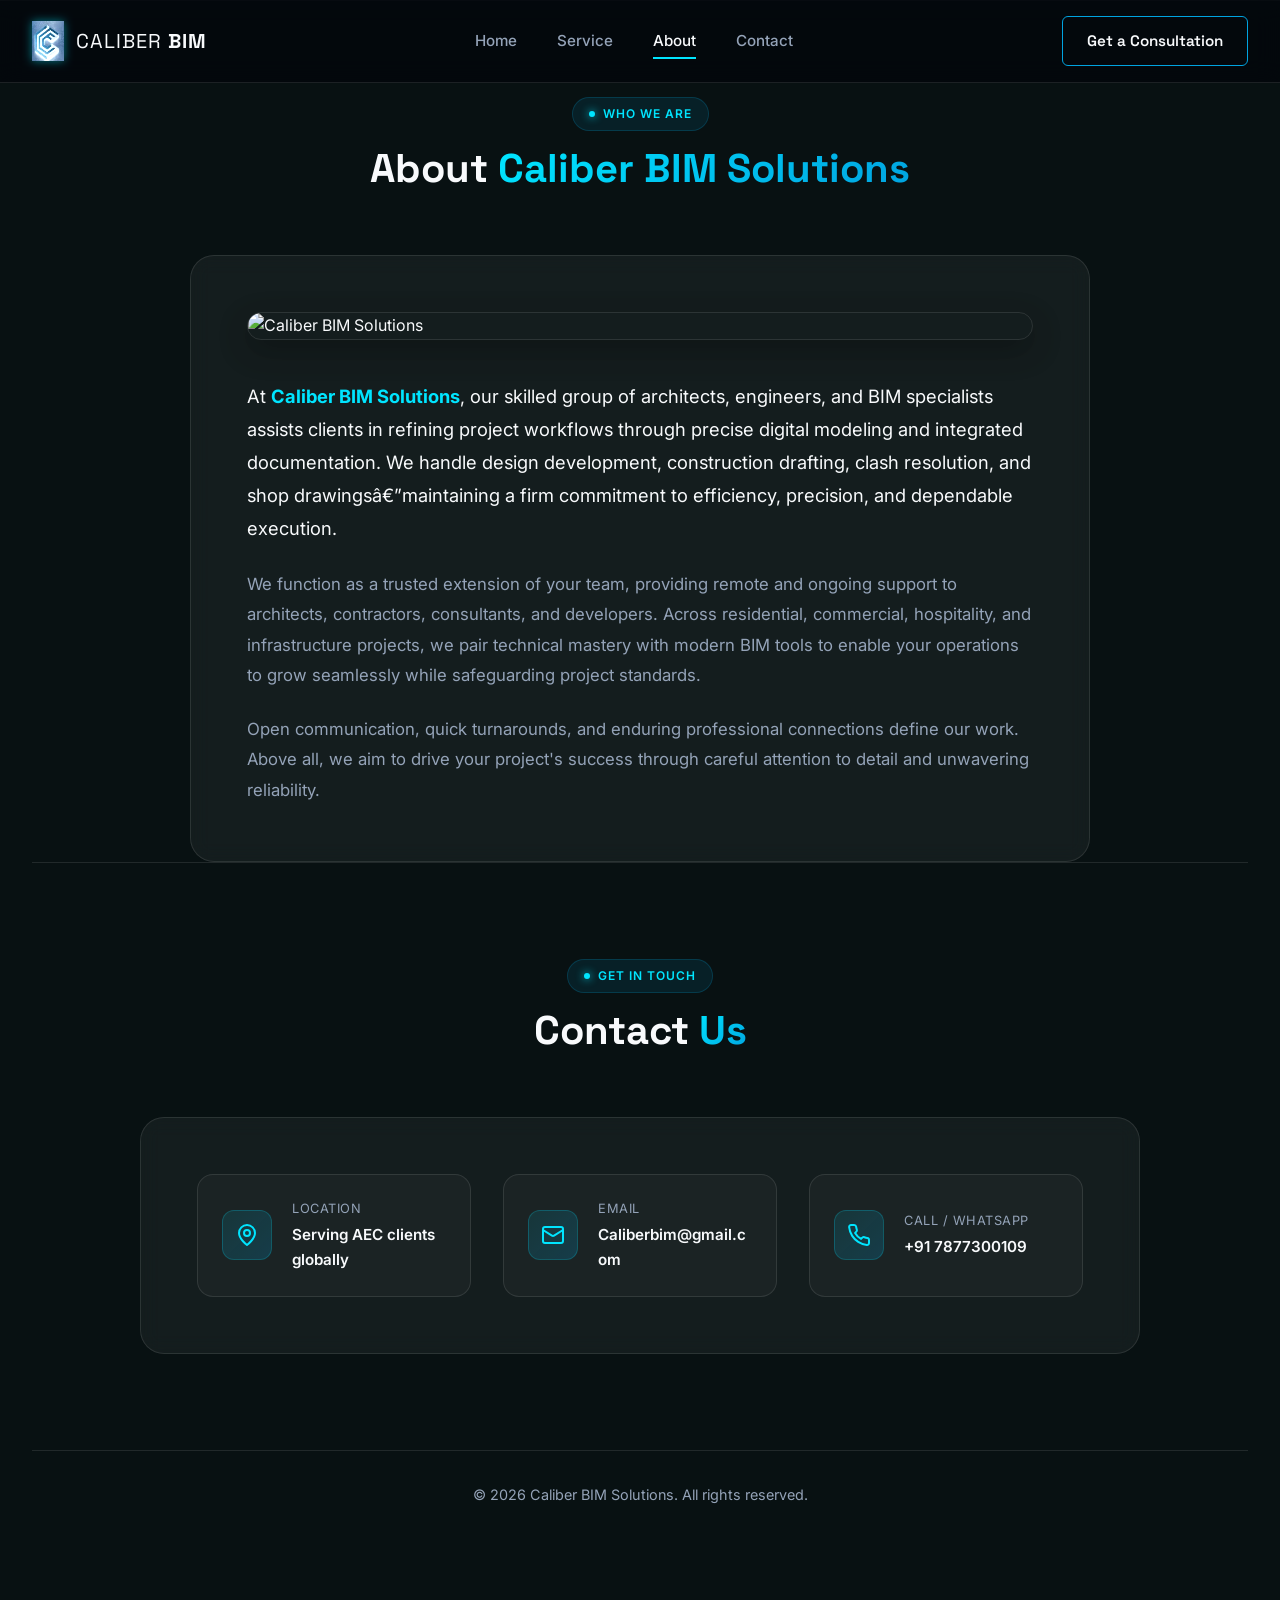
==== about.html @ 5951ce72 "update" ====
﻿<!DOCTYPE html>
<html lang="en">
<head>
    <meta charset="UTF-8">
    <meta name="viewport" content="width=device-width, initial-scale=1.0">
    <meta name="description" content="Caliber BIM offers premier Architectural, Structural, and MEP BIM services. We deliver high-fidelity 3D modeling, clash detection, LOD 100-500, and construction documentation for the AEC industry.">
    <meta name="keywords" content="BIM services, Architectural BIM, Structural BIM, MEP BIM, 3D modeling, clash detection, LOD 500, AEC industry, construction documentation, quantity take-off">
    <meta name="author" content="Caliber BIM">
    
    <!-- Open Graph / Social -->
    <meta property="og:title" content="Caliber BIM | Premier 3D Modeling & BIM Services">
    <meta property="og:description" content="End-to-end Building Information Modeling solutions for architects, engineers, and construction professionals.">
    <meta property="og:type" content="website">
    <meta property="og:url" content="https://www.caliberbim.com/">
    
    <!-- Canonical Link -->
    <link rel="canonical" href="https://www.caliberbim.com/">
    
    <title>Caliber BIM | Premier Architectural, Structural & MEP BIM Services</title>
    <link rel="stylesheet" href="style.css">
</head>
<body>
    <!-- Animated Background Grid -->
    <div class="bg-grid"></div>

    <!-- Navigation -->
    <header class="navbar">
        <div class="nav-container">
            <div class="logo">
                <img src="assets/Logo.jpg" alt="Caliber BIM Logo" class="nav-logo-img">
                <span>CALIBER <strong>BIM</strong></span>
            </div>
            <nav class="nav-links">
                <a href="index.html">Home</a>
                <a href="services.html">Service</a>
                <a href="about.html" class="active">About</a>
                <a href="contact.html">Contact</a>
            </nav>
            <a href="https://api.whatsapp.com/send?phone=917877300109" target="_blank" rel="noopener noreferrer" class="btn btn-outline nav-btn">Get a Consultation</a>
            
            <!-- Mobile Menu Toggle -->
            <button class="mobile-toggle" aria-label="Toggle navigation">
                <span></span>
                <span></span>
                <span></span>
            </button>
        </div>
    </header>

    <!-- Main Content -->
        <section id="about" class="about-section">
        <div class="about-container">
            <div class="about-header">
                <div class="badge">
                    <span class="dot"></span> WHO WE ARE
                </div>
                <h2 class="section-title">About <span class="text-gradient">Caliber BIM Solutions</span></h2>
            </div>
            
            <div class="about-content-card">
                <div class="about-image-wrapper">
                    <img src="assets/Caliber.png" alt="Caliber BIM Solutions" class="about-img">
                </div>
                <div class="about-text-block">
                    <p class="about-lead">
                        At <strong>Caliber BIM Solutions</strong>, our skilled group of architects, engineers, and BIM specialists assists clients in refining project workflows through precise digital modeling and integrated documentation. We handle design development, construction drafting, clash resolution, and shop drawingsâ€”maintaining a firm commitment to efficiency, precision, and dependable execution.
                    </p>
                    <p>
                        We function as a trusted extension of your team, providing remote and ongoing support to architects, contractors, consultants, and developers. Across residential, commercial, hospitality, and infrastructure projects, we pair technical mastery with modern BIM tools to enable your operations to grow seamlessly while safeguarding project standards.
                    </p>
                    <p>
                        Open communication, quick turnarounds, and enduring professional connections define our work. Above all, we aim to drive your project's success through careful attention to detail and unwavering reliability.
                    </p>
                </div>
            </div>
        </div>
    <!-- Contact Section -->
    <section id="contact" class="contact-section">
        <div class="contact-container">
            <div class="contact-header">
                <div class="badge">
                    <span class="dot"></span> GET IN TOUCH
                </div>
                <h2 class="section-title">Contact <span class="text-gradient">Us</span></h2>
            </div>

            <div class="contact-card">
                <div class="contact-grid">
                    <!-- Location Item -->
                    <div class="contact-item">
                        <div class="contact-icon">
                            <svg xmlns="http://www.w3.org/2000/svg" width="24" height="24" viewBox="0 0 24 24" fill="none" stroke="currentColor" stroke-width="2" stroke-linecap="round" stroke-linejoin="round">
                                <path d="M20 10c0 6-8 12-8 12s-8-6-8-12a8 8 0 0 1 16 0Z"/>
                                <circle cx="12" cy="10" r="3"/>
                            </svg>
                        </div>
                        <div class="contact-details">
                            <span class="contact-label">Location</span>
                            <span class="contact-value">Serving AEC clients globally</span>
                        </div>
                    </div>

                    <!-- Email Item -->
                    <div class="contact-item">
                        <div class="contact-icon">
                            <svg xmlns="http://www.w3.org/2000/svg" width="24" height="24" viewBox="0 0 24 24" fill="none" stroke="currentColor" stroke-width="2" stroke-linecap="round" stroke-linejoin="round">
                                <rect width="20" height="16" x="2" y="4" rx="2"/>
                                <path d="m22 7-8.97 5.7a1.94 1.94 0 0 1-2.06 0L2 7"/>
                            </svg>
                        </div>
                        <div class="contact-details">
                            <span class="contact-label">Email</span>
                            <a href="mailto:Caliberbim@gmail.com" class="contact-value contact-link">Caliberbim@gmail.com</a>
                        </div>
                    </div>

                    <!-- Call / WhatsApp Item -->
                    <div class="contact-item">
                        <div class="contact-icon">
                            <svg xmlns="http://www.w3.org/2000/svg" width="24" height="24" viewBox="0 0 24 24" fill="none" stroke="currentColor" stroke-width="2" stroke-linecap="round" stroke-linejoin="round">
                                <path d="M22 16.92v3a2 2 0 0 1-2.18 2 19.79 19.79 0 0 1-8.63-3.07 19.5 19.5 0 0 1-6-6 19.79 19.79 0 0 1-3.07-8.67A2 2 0 0 1 4.11 2h3a2 2 0 0 1 2 1.72 12.84 12.84 0 0 0 .7 2.81 2 2 0 0 1-.45 2.11L8.09 9.91a16 16 0 0 0 6 6l1.27-1.27a2 2 0 0 1 2.11-.45 12.84 12.84 0 0 0 2.81.7A2 2 0 0 1 22 16.92z"/>
                            </svg>
                        </div>
                        <div class="contact-details">
                            <span class="contact-label">Call / WhatsApp</span>
                            <a href="https://api.whatsapp.com/send?phone=917877300109" target="_blank" rel="noopener noreferrer" class="contact-value contact-link">+91 7877300109</a>
                        </div>
                    </div>
                </div>
            </div>
        </div>
    </section>


    <!-- Footer -->
    <footer class="footer">
        <div class="footer-container">
            <p>&copy; 2026 Caliber BIM Solutions. All rights reserved.</p>
        </div>
    </footer>

    <!-- Lightbox Modal for Full-Screen Image Zoom -->
    <div class="lightbox-modal" id="lightbox">
        <span class="lightbox-close" id="lightbox-close">&times;</span>
        <img src="" alt="Zoomed View" class="lightbox-content" id="lightbox-img">
    </div>

    <script src="app.js"></script>
</body>
</html>
---- style.css ----
/* Premium BIM Landing Page Styles */

/* --- Google Fonts --- */
@import url('https://fonts.googleapis.com/css2?family=Inter:wght@300;400;500;600&family=Space+Grotesk:wght@400;500;700&display=swap');

:root {
    /* Color Palette */
    --bg-dark: #132729; /* Bespoke Oceanic Deep */
    --bg-darker: #081112; /* Bespoke Oceanic Darker */
    --accent-blue: #00A3E0;
    --accent-cyan: #00E5FF;
    --accent-glow: rgba(0, 163, 224, 0.4);
    
    --text-main: #F8FAFC;
    --text-muted: #94A3B8;
    
    --glass-bg: rgba(255, 255, 255, 0.05);
    --glass-border: rgba(255, 255, 255, 0.1);
    
    /* Fonts */
    --font-heading: 'Space Grotesk', sans-serif;
    --font-body: 'Inter', sans-serif;
    
    /* Layout */
    --max-width: 1280px;
    --transition: all 0.3s cubic-bezier(0.25, 0.8, 0.25, 1);
}

/* --- Reset & Base --- */
*, *::before, *::after {
    box-sizing: border-box;
    margin: 0;
    padding: 0;
}

body {
    font-family: var(--font-body);
    background-color: var(--bg-darker);
    background-image: radial-gradient(circle at 50% 0%, #132729 0%, var(--bg-darker) 70%);
    color: var(--text-main);
    line-height: 1.6;
    overflow-x: hidden;
    min-height: 100vh;
    display: flex;
    flex-direction: column;
}

/* --- Animated Grid Background --- */
.bg-grid {
    position: fixed;
    top: 0;
    left: 0;
    width: 100vw;
    height: 100vh;
    z-index: -1;
    background-image: 
        linear-gradient(rgba(255, 255, 255, 0.03) 1px, transparent 1px),
        linear-gradient(90deg, rgba(255, 255, 255, 0.03) 1px, transparent 1px);
    background-size: 50px 50px;
    background-position: center center;
    perspective: 1000px;
    mask-image: radial-gradient(ellipse at center, black 20%, transparent 80%);
    -webkit-mask-image: radial-gradient(ellipse at center, black 20%, transparent 80%);
}

.bg-grid::after {
    content: '';
    position: absolute;
    top: 0; left: 0; right: 0; bottom: 0;
    background: linear-gradient(to bottom, transparent, var(--bg-darker));
}

/* --- Typography --- */
h1, h2, h3 {
    font-family: var(--font-heading);
    font-weight: 700;
    line-height: 1.1;
}

.text-gradient {
    background: linear-gradient(135deg, var(--accent-cyan), var(--accent-blue));
    -webkit-background-clip: text;
    -webkit-text-fill-color: transparent;
    background-clip: text;
    position: relative;
    display: inline-block;
}

.text-gradient.pulse {
    animation: textGlow 3s infinite alternate ease-in-out;
}

@keyframes textGlow {
    0% { filter: drop-shadow(0 0 5px rgba(0, 229, 255, 0.2)); }
    100% { filter: drop-shadow(0 0 20px rgba(0, 229, 255, 0.6)); }
}

/* --- Navigation --- */
.navbar {
    position: fixed;
    top: 0;
    width: 100%;
    z-index: 100;
    backdrop-filter: blur(12px);
    -webkit-backdrop-filter: blur(12px);
    background: rgba(2, 5, 10, 0.7);
    border-bottom: 1px solid var(--glass-border);
    transition: var(--transition);
}

.nav-container {
    max-width: var(--max-width);
    margin: 0 auto;
    padding: 1rem 2rem;
    display: flex;
    justify-content: space-between;
    align-items: center;
}

.logo {
    display: flex;
    align-items: center;
    gap: 0.75rem;
    font-family: var(--font-heading);
    font-size: 1.25rem;
    letter-spacing: 1px;
}

.nav-logo-img {
    height: 40px;
    width: auto;
    object-fit: contain;
    /* CSS background removal trick for dark themes: 
       Invert makes the light beige bg turn dark (invisible on dark navy),
       and turns the bronze logo into a glowing neon cyan that perfectly matches the theme. */
    filter: invert(1) brightness(1.2) contrast(1.5) drop-shadow(0 0 5px rgba(0, 229, 255, 0.5));
    mix-blend-mode: screen;
}

.nav-links {
    display: flex;
    gap: 2.5rem;
}

.nav-links a {
    color: var(--text-muted);
    text-decoration: none;
    font-size: 0.95rem;
    font-weight: 500;
    transition: var(--transition);
    position: relative;
}

.nav-links a:hover, .nav-links a.active {
    color: var(--text-main);
}

.nav-links a::after {
    content: '';
    position: absolute;
    bottom: -6px;
    left: 0;
    width: 0%;
    height: 2px;
    background: var(--accent-cyan);
    transition: width 0.3s ease;
}

.nav-links a:hover::after, .nav-links a.active::after {
    width: 100%;
}

.mobile-toggle {
    display: none;
    background: none;
    border: none;
    cursor: pointer;
    flex-direction: column;
    gap: 5px;
}

.mobile-toggle span {
    width: 24px;
    height: 2px;
    background: var(--text-main);
    transition: 0.3s;
}

/* --- Buttons --- */
.btn {
    display: inline-flex;
    align-items: center;
    justify-content: center;
    padding: 0.75rem 1.5rem;
    border-radius: 6px;
    font-family: var(--font-heading);
    font-size: 0.95rem;
    font-weight: 600;
    text-decoration: none;
    cursor: pointer;
    transition: var(--transition);
    position: relative;
    overflow: hidden;
    white-space: nowrap;
}

.btn span {
    position: relative;
    z-index: 2;
}

.btn-outline {
    background: transparent;
    border: 1px solid var(--accent-blue);
    color: var(--text-main);
}

.btn-outline:hover {
    background: rgba(0, 163, 224, 0.1);
    box-shadow: 0 0 20px var(--accent-glow);
}

.btn-primary {
    background: linear-gradient(135deg, var(--accent-blue), #0056b3);
    color: #fff;
    border: none;
    box-shadow: 0 4px 15px rgba(0, 163, 224, 0.3);
}

.btn-secondary {
    background: var(--glass-bg);
    border: 1px solid var(--glass-border);
    color: var(--text-main);
    backdrop-filter: blur(5px);
}

.btn-secondary:hover {
    background: rgba(255, 255, 255, 0.08);
    border-color: rgba(255, 255, 255, 0.2);
}

/* Magnetic Button Glow Logic */
.magnetic-btn .btn-glow {
    position: absolute;
    width: 100px;
    height: 100px;
    background: radial-gradient(circle, rgba(255,255,255,0.4) 0%, transparent 70%);
    border-radius: 50%;
    transform: translate(-50%, -50%);
    pointer-events: none;
    opacity: 0;
    transition: opacity 0.3s;
    z-index: 1;
}

.magnetic-btn:hover .btn-glow {
    opacity: 1;
}

/* --- Hero Section --- */
.hero-section {
    flex: 1;
    display: flex;
    align-items: center;
    padding: 8rem 2rem 4rem;
    max-width: var(--max-width);
    margin: 0 auto;
    width: 100%;
}

.hero-container {
    display: grid;
    grid-template-columns: 1fr 1fr;
    gap: 4rem;
    align-items: center;
    width: 100%;
}

.hero-content {
    display: flex;
    flex-direction: column;
    gap: 1.5rem;
    z-index: 10;
}

.badge {
    display: inline-flex;
    align-items: center;
    gap: 0.5rem;
    padding: 0.4rem 1rem;
    border-radius: 100px;
    background: rgba(0, 163, 224, 0.1);
    border: 1px solid rgba(0, 163, 224, 0.2);
    font-size: 0.75rem;
    font-weight: 600;
    letter-spacing: 1px;
    color: var(--accent-cyan);
    align-self: flex-start;
}

.badge .dot {
    width: 6px;
    height: 6px;
    background: var(--accent-cyan);
    border-radius: 50%;
    box-shadow: 0 0 8px var(--accent-cyan);
    animation: blink 2s infinite;
}

@keyframes blink {
    0%, 100% { opacity: 1; }
    50% { opacity: 0.4; }
}

.hero-title {
    font-size: clamp(3rem, 5vw, 4.5rem);
    letter-spacing: -1px;
}

.hero-desc {
    color: var(--text-muted);
    font-size: 1.1rem;
    max-width: 90%;
    margin-bottom: 1rem;
}

.hero-actions {
    display: flex;
    gap: 1rem;
}

/* --- Hero Graphic (Interactive 3D) --- */
.hero-graphic {
    position: relative;
    height: 500px;
    display: flex;
    justify-content: center;
    align-items: center;
    perspective: 1200px;
}

.scene3d {
    width: 300px;
    height: 300px;
    position: relative;
    transform-style: preserve-3d;
    transform: rotateX(-20deg) rotateY(45deg); /* Default isometric angle */
    transition: transform 0.1s ease-out; /* Smooth mouse tracking */
}

/* CSS Cube representing a BIM element */
.cube-wrapper {
    position: absolute;
    width: 100%;
    height: 100%;
    transform-style: preserve-3d;
    animation: floatCube 8s ease-in-out infinite;
}

@keyframes floatCube {
    0%, 100% { transform: translateY(0); }
    50% { transform: translateY(-20px); }
}

.cube {
    width: 160px;
    height: 160px;
    position: absolute;
    top: 50%;
    left: 50%;
    transform: translate(-50%, -50%);
    transform-style: preserve-3d;
}

.face {
    position: absolute;
    width: 160px;
    height: 160px;
    border: 2px solid var(--accent-cyan);
    background: rgba(0, 163, 224, 0.05);
    backdrop-filter: blur(2px);
    box-shadow: inset 0 0 20px rgba(0, 163, 224, 0.2);
}

.front  { transform: translateZ(80px); }
.back   { transform: rotateY(180deg) translateZ(80px); }
.right  { transform: rotateY(90deg) translateZ(80px); }
.left   { transform: rotateY(-90deg) translateZ(80px); }
.top    { transform: rotateX(90deg) translateZ(80px); }
.bottom { transform: rotateX(-90deg) translateZ(80px); }

/* Grid lines on faces to look like blueprint/wireframe */
.face::before {
    content: '';
    position: absolute;
    top: 0; left: 0; right: 0; bottom: 0;
    background-image: 
        linear-gradient(rgba(0, 229, 255, 0.3) 1px, transparent 1px),
        linear-gradient(90deg, rgba(0, 229, 255, 0.3) 1px, transparent 1px);
    background-size: 40px 40px;
}

/* Floating holographic elements */
.float-element {
    position: absolute;
    background: rgba(255, 255, 255, 0.1);
    border: 1px solid rgba(255, 255, 255, 0.2);
    backdrop-filter: blur(4px);
}

.e1 {
    width: 60px; height: 40px;
    top: -20px; left: 200px;
    transform: translateZ(120px);
    animation: hoverEle 6s infinite alternate;
}
.e2 {
    width: 40px; height: 80px;
    top: 150px; left: -40px;
    transform: translateZ(40px);
    animation: hoverEle 7s infinite alternate-reverse;
}
.e3 {
    width: 80px; height: 30px;
    top: 250px; left: 180px;
    transform: translateZ(160px);
    animation: hoverEle 5s infinite alternate;
}

@keyframes hoverEle {
    0% { transform: translateY(0) translateZ(100px); }
    100% { transform: translateY(-30px) translateZ(100px); }
}

.connecting-lines {
    position: absolute;
    top: -50px; left: -50px;
    width: 400px; height: 400px;
    pointer-events: none;
    transform: translateZ(0px);
    opacity: 0.5;
}

/* --- Stats Section --- */
.stats-section {
    width: 100%;
    padding: 4rem 2rem 6rem;
    position: relative;
    z-index: 10;
    background: linear-gradient(to top, var(--bg-darker), transparent);
}

.stats-container {
    max-width: var(--max-width);
    margin: 0 auto;
    display: grid;
    grid-template-columns: repeat(4, 1fr);
    gap: 2rem;
    border-top: 1px solid var(--glass-border);
    padding-top: 4rem;
}

.stat-card {
    background: var(--glass-bg);
    border: 1px solid var(--glass-border);
    padding: 2rem;
    border-radius: 16px;
    text-align: center;
    backdrop-filter: blur(10px);
    transition: var(--transition);
    opacity: 0;
    transform: translateY(30px);
}

.stat-card.visible {
    opacity: 1;
    transform: translateY(0);
}

.stat-card:hover {
    background: rgba(255, 255, 255, 0.05);
    border-color: rgba(0, 163, 224, 0.3);
    transform: translateY(-10px);
    box-shadow: 0 15px 30px rgba(0, 0, 0, 0.5), inset 0 0 20px rgba(0, 163, 224, 0.05);
}

.stat-number {
    font-size: 3rem;
    background: linear-gradient(135deg, #fff, var(--accent-cyan));
    -webkit-background-clip: text;
    -webkit-text-fill-color: transparent;
    margin-bottom: 0.5rem;
}

.stat-label {
    color: var(--text-muted);
    font-size: 0.95rem;
    font-weight: 500;
    text-transform: uppercase;
    letter-spacing: 1px;
}

/* --- Responsive --- */
@media (max-width: 992px) {
    .hero-container {
        grid-template-columns: 1fr;
        text-align: center;
        gap: 3rem;
    }
    
    .badge, .hero-actions {
        align-self: center;
        justify-content: center;
    }
    
    .hero-desc {
        margin: 0 auto 1.5rem;
    }

    .stats-container {
        grid-template-columns: repeat(2, 1fr);
    }
    
    .nav-links {
        display: flex;
        position: fixed;
        top: 70px;
        left: 0;
        width: 100%;
        background: rgba(8, 17, 18, 0.96);
        backdrop-filter: blur(15px);
        -webkit-backdrop-filter: blur(15px);
        flex-direction: column;
        align-items: center;
        padding: 2.5rem 1.5rem;
        gap: 1.8rem;
        border-bottom: 1px solid var(--glass-border);
        transform: translateY(-150%);
        transition: transform 0.4s cubic-bezier(0.25, 1, 0.5, 1);
        z-index: 99;
    }

    .nav-links.active {
        transform: translateY(0);
    }

    .nav-btn {
        display: none;
    }
    
    .mobile-toggle {
        display: flex;
    }

    .mobile-toggle.active span:nth-child(1) {
        transform: translateY(7px) rotate(45deg);
    }

    .mobile-toggle.active span:nth-child(2) {
        opacity: 0;
    }

    .mobile-toggle.active span:nth-child(3) {
        transform: translateY(-7px) rotate(-45deg);
    }
}

@media (max-width: 600px) {
    .hero-section {
        padding: 6rem 1rem 3rem;
    }
    
    .stats-container {
        grid-template-columns: 1fr;
        gap: 1rem;
    }
    
    .stat-card {
        padding: 1.5rem;
    }
    
    .hero-actions {
        flex-direction: column;
    }
}

/* --- Services Section --- */
.services-section {
    width: 100%;
    padding: 6rem 2rem;
    position: relative;
    z-index: 10;
    background: var(--bg-darker);
    border-top: 1px solid var(--glass-border);
}

.services-container {
    max-width: var(--max-width);
    margin: 0 auto;
}

.section-title {
    font-size: 2.5rem;
    text-align: center;
    margin-bottom: 4rem;
}

.service-card {
    display: grid;
    grid-template-columns: 1fr 1fr;
    gap: 4rem;
    background: var(--glass-bg);
    border: 1px solid var(--glass-border);
    border-radius: 24px;
    padding: 3rem;
    align-items: center;
    backdrop-filter: blur(10px);
    transition: var(--transition);
}

.service-gallery {
    min-width: 0; /* Fixes grid blowout issue so images don't overflow the card */
}

.service-card:hover {
    border-color: rgba(0, 163, 224, 0.2);
    box-shadow: 0 10px 40px rgba(0, 0, 0, 0.4);
}

.service-content h3 {
    font-size: 2rem;
    margin-bottom: 1.5rem;
    color: var(--text-main);
}

.service-content p {
    color: var(--text-muted);
    margin-bottom: 2rem;
    font-size: 1.05rem;
}

.service-features {
    list-style: none;
    margin-bottom: 2.5rem;
}

.service-features li {
    position: relative;
    padding-left: 24px;
    margin-bottom: 0.8rem;
    color: var(--text-main);
    font-weight: 500;
}

.service-features li::before {
    content: '→';
    position: absolute;
    left: 0;
    color: var(--accent-cyan);
}

.gallery-marquee-container {
    width: 100%;
    overflow: hidden;
    white-space: nowrap;
    position: relative;
    border-radius: 12px;
    padding: 1rem 0;
    mask-image: linear-gradient(to right, transparent, black 10%, black 90%, transparent);
    -webkit-mask-image: linear-gradient(to right, transparent, black 10%, black 90%, transparent);
}

.gallery-marquee-track {
    display: inline-flex;
    gap: 1.5rem;
    padding-right: 1.5rem; /* Gap between first and second half */
    animation: scrollMarquee 40s linear infinite;
    width: max-content;
    align-items: center;
}

.gallery-marquee-track:hover {
    animation-play-state: paused;
}

.gallery-item {
    flex-shrink: 0;
    width: 250px;
    aspect-ratio: 4/3;
    border-radius: 12px;
    overflow: hidden;
    border: 1px solid var(--glass-border);
    position: relative;
    cursor: pointer;
    transition: transform 0.4s cubic-bezier(0.25, 1, 0.5, 1), border-color 0.4s ease, box-shadow 0.4s ease;
    z-index: 1;
}

.gallery-item:hover {
    transform: translateY(-6px) scale(1.05);
    border-color: var(--accent-cyan);
    box-shadow: 0 15px 35px rgba(0, 229, 255, 0.35);
    z-index: 10;
}

.gallery-item img {
    width: 100%;
    height: 100%;
    object-fit: cover;
    transition: transform 0.5s cubic-bezier(0.25, 1, 0.5, 1), filter 0.4s ease;
}

.gallery-item:hover img {
    transform: scale(1.28);
    filter: brightness(1.08) contrast(1.05);
}

/* --- Lightbox Modal --- */
.lightbox-modal {
    position: fixed;
    top: 0;
    left: 0;
    width: 100%;
    height: 100%;
    background: rgba(2, 5, 10, 0.92);
    backdrop-filter: blur(15px);
    z-index: 1000;
    display: flex;
    align-items: center;
    justify-content: center;
    opacity: 0;
    pointer-events: none;
    transition: opacity 0.3s ease;
}

.lightbox-modal.active {
    opacity: 1;
    pointer-events: auto;
}

.lightbox-content {
    max-width: 90vw;
    max-height: 85vh;
    border-radius: 16px;
    box-shadow: 0 20px 50px rgba(0, 229, 255, 0.3);
    border: 1px solid var(--accent-cyan);
    object-fit: contain;
    transform: scale(0.9);
    transition: transform 0.3s cubic-bezier(0.25, 1, 0.5, 1);
}

.lightbox-modal.active .lightbox-content {
    transform: scale(1);
}

.lightbox-close {
    position: absolute;
    top: 2rem;
    right: 2.5rem;
    font-size: 2.5rem;
    color: var(--text-main);
    cursor: pointer;
    transition: color 0.2s ease;
    user-select: none;
}

.lightbox-close:hover {
    color: var(--accent-cyan);
}

@keyframes scrollMarquee {
    0% { transform: translateX(0); }
    100% { transform: translateX(-50%); }
}

@media (max-width: 992px) {
    .service-card {
        grid-template-columns: 1fr;
        gap: 3rem;
    }
}

/* --- About Section --- */
.about-section {
    width: 100%;
    padding: 6rem 2rem;
    position: relative;
    z-index: 10;
    background: var(--bg-darker);
    border-top: 1px solid var(--glass-border);
}

.about-container {
    max-width: var(--max-width);
    margin: 0 auto;
}

.about-header {
    text-align: center;
    margin-bottom: 3rem;
}

.about-header .badge {
    display: inline-flex;
    margin-bottom: 1rem;
}

.about-content-card {
    background: var(--glass-bg);
    border: 1px solid var(--glass-border);
    border-radius: 24px;
    padding: 3.5rem;
    backdrop-filter: blur(10px);
    max-width: 900px;
    margin: 0 auto;
}

.about-text-block p {
    color: var(--text-muted);
    font-size: 1.05rem;
    line-height: 1.8;
    margin-bottom: 1.5rem;
}

.about-text-block p:last-child {
    margin-bottom: 0;
}

.about-lead {
    font-size: 1.15rem !important;
    color: var(--text-main) !important;
}

.about-lead strong {
    color: var(--accent-cyan);
}

.about-stats-grid {
    display: flex;
    flex-direction: column;
    gap: 1.5rem;
}

.stat-card {
    background: rgba(255, 255, 255, 0.03);
    border: 1px solid var(--glass-border);
    border-radius: 16px;
    padding: 1.5rem;
    text-align: center;
    transition: var(--transition);
}

.stat-card:hover {
    border-color: var(--accent-cyan);
    transform: translateY(-3px);
}

.stat-number {
    display: block;
    font-family: var(--font-heading);
    font-size: 2rem;
    font-weight: 700;
    color: var(--accent-cyan);
    margin-bottom: 0.3rem;
}

.stat-label {
    font-size: 0.9rem;
    color: var(--text-muted);
    text-transform: uppercase;
    letter-spacing: 0.5px;
}

.about-image-wrapper {
    width: 100%;
    margin-bottom: 2.5rem;
    border-radius: 16px;
    overflow: hidden;
    border: 1px solid var(--glass-border);
    box-shadow: 0 10px 30px rgba(0, 0, 0, 0.3);
}

.about-img {
    width: 100%;
    height: auto;
    max-height: 450px;
    object-fit: cover;
    display: block;
    transition: transform 0.5s ease;
}

.about-image-wrapper:hover .about-img {
    transform: scale(1.02);
}

@media (max-width: 992px) {
    .about-content-card {
        padding: 2rem;
    }
}

/* --- Contact Section --- */
.contact-section {
    width: 100%;
    padding: 6rem 2rem;
    position: relative;
    z-index: 10;
    background: var(--bg-darker);
    border-top: 1px solid var(--glass-border);
}

.contact-container {
    max-width: var(--max-width);
    margin: 0 auto;
}

.contact-header {
    text-align: center;
    margin-bottom: 3rem;
}

.contact-header .badge {
    display: inline-flex;
    margin-bottom: 1rem;
}

.contact-card {
    background: var(--glass-bg);
    border: 1px solid var(--glass-border);
    border-radius: 24px;
    padding: 3.5rem;
    backdrop-filter: blur(10px);
    max-width: 1000px;
    margin: 0 auto;
}

.contact-grid {
    display: grid;
    grid-template-columns: repeat(3, 1fr);
    gap: 2rem;
}

.contact-item {
    display: flex;
    align-items: center;
    gap: 1.25rem;
    padding: 1.5rem;
    background: rgba(255, 255, 255, 0.03);
    border: 1px solid var(--glass-border);
    border-radius: 16px;
    transition: var(--transition);
}

.contact-item:hover {
    border-color: var(--accent-cyan);
    transform: translateY(-3px);
    box-shadow: 0 8px 25px rgba(0, 163, 224, 0.15);
}

.contact-icon {
    width: 50px;
    height: 50px;
    border-radius: 12px;
    background: linear-gradient(135deg, rgba(0, 229, 255, 0.1), rgba(0, 163, 224, 0.2));
    border: 1px solid rgba(0, 229, 255, 0.2);
    display: flex;
    align-items: center;
    justify-content: center;
    color: var(--accent-cyan);
    flex-shrink: 0;
}

.contact-details {
    display: flex;
    flex-direction: column;
    gap: 0.25rem;
}

.contact-label {
    font-size: 0.8rem;
    text-transform: uppercase;
    letter-spacing: 0.5px;
    color: var(--text-muted);
}

.contact-value {
    font-size: 0.95rem;
    font-weight: 600;
    color: var(--text-main);
    word-break: break-word;
}

.contact-link {
    color: var(--text-main);
    text-decoration: none;
    transition: var(--transition);
}

.contact-link:hover {
    color: var(--accent-cyan);
}

/* --- Footer --- */
.footer {
    padding: 2rem;
    text-align: center;
    border-top: 1px solid var(--glass-border);
    background: var(--bg-darker);
    color: var(--text-muted);
    font-size: 0.9rem;
}

@media (max-width: 992px) {
    .contact-grid {
        grid-template-columns: 1fr;
        gap: 1.5rem;
    }
}

/* Additional Mobile Breakpoints */
@media (max-width: 768px) {
    .hero-title {
        font-size: 2.2rem !important;
        line-height: 1.25;
    }

    .hero-desc {
        font-size: 0.95rem;
    }

    .section-title {
        font-size: 1.8rem;
        margin-bottom: 2.5rem;
    }

    .service-card,
    .about-content-card,
    .contact-card {
        padding: 1.75rem 1.25rem;
        border-radius: 18px;
    }

    .service-content h3 {
        font-size: 1.5rem;
    }

    .gallery-item {
        width: 210px;
    }

    .contact-card {
        padding: 1.5rem;
    }

    .contact-item {
        padding: 1.2rem;
        flex-direction: row;
    }
}

@media (max-width: 480px) {
    .hero-title {
        font-size: 1.8rem !important;
    }

    .nav-container {
        padding: 0.8rem 1rem;
    }

    .logo span {
        font-size: 1.05rem;
    }

    .about-section,
    .services-section,
    .contact-section {
        padding: 3.5rem 1rem;
    }

    .contact-item {
        gap: 0.9rem;
    }

    .contact-icon {
        width: 42px;
        height: 42px;
    }

    .lightbox-close {
        top: 1rem;
        right: 1.2rem;
        font-size: 2rem;
    }
}
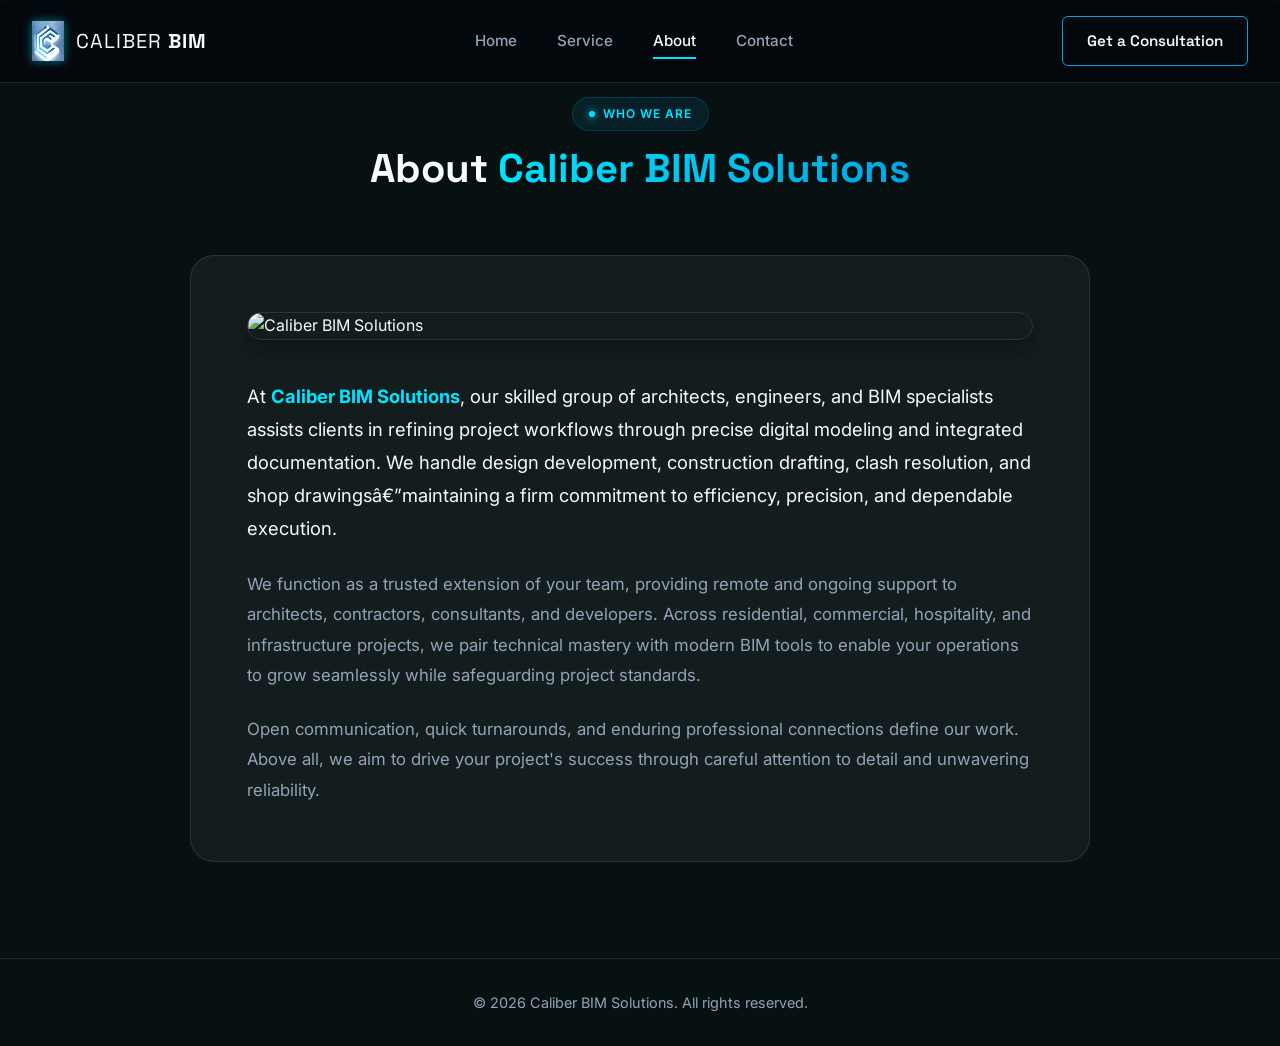
==== commit cd868c62: "USE THIS CONTENT" ====
--- a/about.html
+++ b/about.html
@@ -74,62 +74,8 @@
                 </div>
             </div>
         </div>
-    <!-- Contact Section -->
-    <section id="contact" class="contact-section">
-        <div class="contact-container">
-            <div class="contact-header">
-                <div class="badge">
-                    <span class="dot"></span> GET IN TOUCH
-                </div>
-                <h2 class="section-title">Contact <span class="text-gradient">Us</span></h2>
-            </div>
+    </section>
 
-            <div class="contact-card">
-                <div class="contact-grid">
-                    <!-- Location Item -->
-                    <div class="contact-item">
-                        <div class="contact-icon">
-                            <svg xmlns="http://www.w3.org/2000/svg" width="24" height="24" viewBox="0 0 24 24" fill="none" stroke="currentColor" stroke-width="2" stroke-linecap="round" stroke-linejoin="round">
-                                <path d="M20 10c0 6-8 12-8 12s-8-6-8-12a8 8 0 0 1 16 0Z"/>
-                                <circle cx="12" cy="10" r="3"/>
-                            </svg>
-                        </div>
-                        <div class="contact-details">
-                            <span class="contact-label">Location</span>
-                            <span class="contact-value">Serving AEC clients globally</span>
-                        </div>
-                    </div>
-
-                    <!-- Email Item -->
-                    <div class="contact-item">
-                        <div class="contact-icon">
-                            <svg xmlns="http://www.w3.org/2000/svg" width="24" height="24" viewBox="0 0 24 24" fill="none" stroke="currentColor" stroke-width="2" stroke-linecap="round" stroke-linejoin="round">
-                                <rect width="20" height="16" x="2" y="4" rx="2"/>
-                                <path d="m22 7-8.97 5.7a1.94 1.94 0 0 1-2.06 0L2 7"/>
-                            </svg>
-                        </div>
-                        <div class="contact-details">
-                            <span class="contact-label">Email</span>
-                            <a href="mailto:Caliberbim@gmail.com" class="contact-value contact-link">Caliberbim@gmail.com</a>
-                        </div>
-                    </div>
-
-                    <!-- Call / WhatsApp Item -->
-                    <div class="contact-item">
-                        <div class="contact-icon">
-                            <svg xmlns="http://www.w3.org/2000/svg" width="24" height="24" viewBox="0 0 24 24" fill="none" stroke="currentColor" stroke-width="2" stroke-linecap="round" stroke-linejoin="round">
-                                <path d="M22 16.92v3a2 2 0 0 1-2.18 2 19.79 19.79 0 0 1-8.63-3.07 19.5 19.5 0 0 1-6-6 19.79 19.79 0 0 1-3.07-8.67A2 2 0 0 1 4.11 2h3a2 2 0 0 1 2 1.72 12.84 12.84 0 0 0 .7 2.81 2 2 0 0 1-.45 2.11L8.09 9.91a16 16 0 0 0 6 6l1.27-1.27a2 2 0 0 1 2.11-.45 12.84 12.84 0 0 0 2.81.7A2 2 0 0 1 22 16.92z"/>
-                            </svg>
-                        </div>
-                        <div class="contact-details">
-                            <span class="contact-label">Call / WhatsApp</span>
-                            <a href="https://api.whatsapp.com/send?phone=917877300109" target="_blank" rel="noopener noreferrer" class="contact-value contact-link">+91 7877300109</a>
-                        </div>
-                    </div>
-                </div>
-            </div>
-        </div>
-    </section>
 
 
     <!-- Footer -->
@@ -149,3 +95,4 @@
 </body>
 </html>
 
+
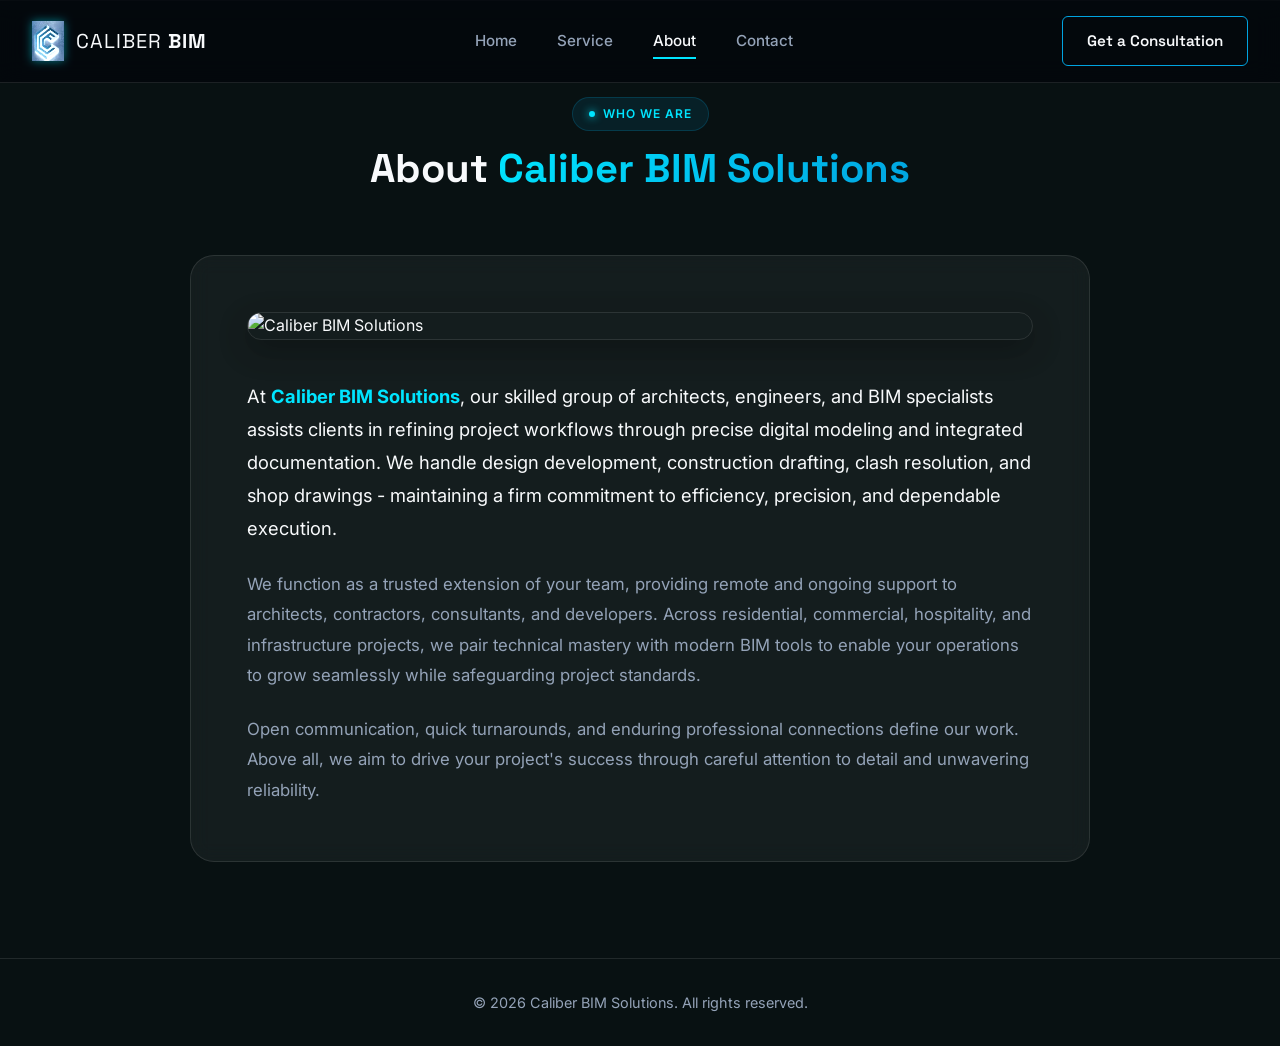
==== commit 828a29ce: "update the changes" ====
--- a/about.html
+++ b/about.html
@@ -1,4 +1,4 @@
-﻿<!DOCTYPE html>
+<!DOCTYPE html>
 <html lang="en">
 <head>
     <meta charset="UTF-8">
@@ -63,7 +63,7 @@
                 </div>
                 <div class="about-text-block">
                     <p class="about-lead">
-                        At <strong>Caliber BIM Solutions</strong>, our skilled group of architects, engineers, and BIM specialists assists clients in refining project workflows through precise digital modeling and integrated documentation. We handle design development, construction drafting, clash resolution, and shop drawingsâ€”maintaining a firm commitment to efficiency, precision, and dependable execution.
+                        At <strong>Caliber BIM Solutions</strong>, our skilled group of architects, engineers, and BIM specialists assists clients in refining project workflows through precise digital modeling and integrated documentation. We handle design development, construction drafting, clash resolution, and shop drawings - maintaining a firm commitment to efficiency, precision, and dependable execution.
                     </p>
                     <p>
                         We function as a trusted extension of your team, providing remote and ongoing support to architects, contractors, consultants, and developers. Across residential, commercial, hospitality, and infrastructure projects, we pair technical mastery with modern BIM tools to enable your operations to grow seamlessly while safeguarding project standards.
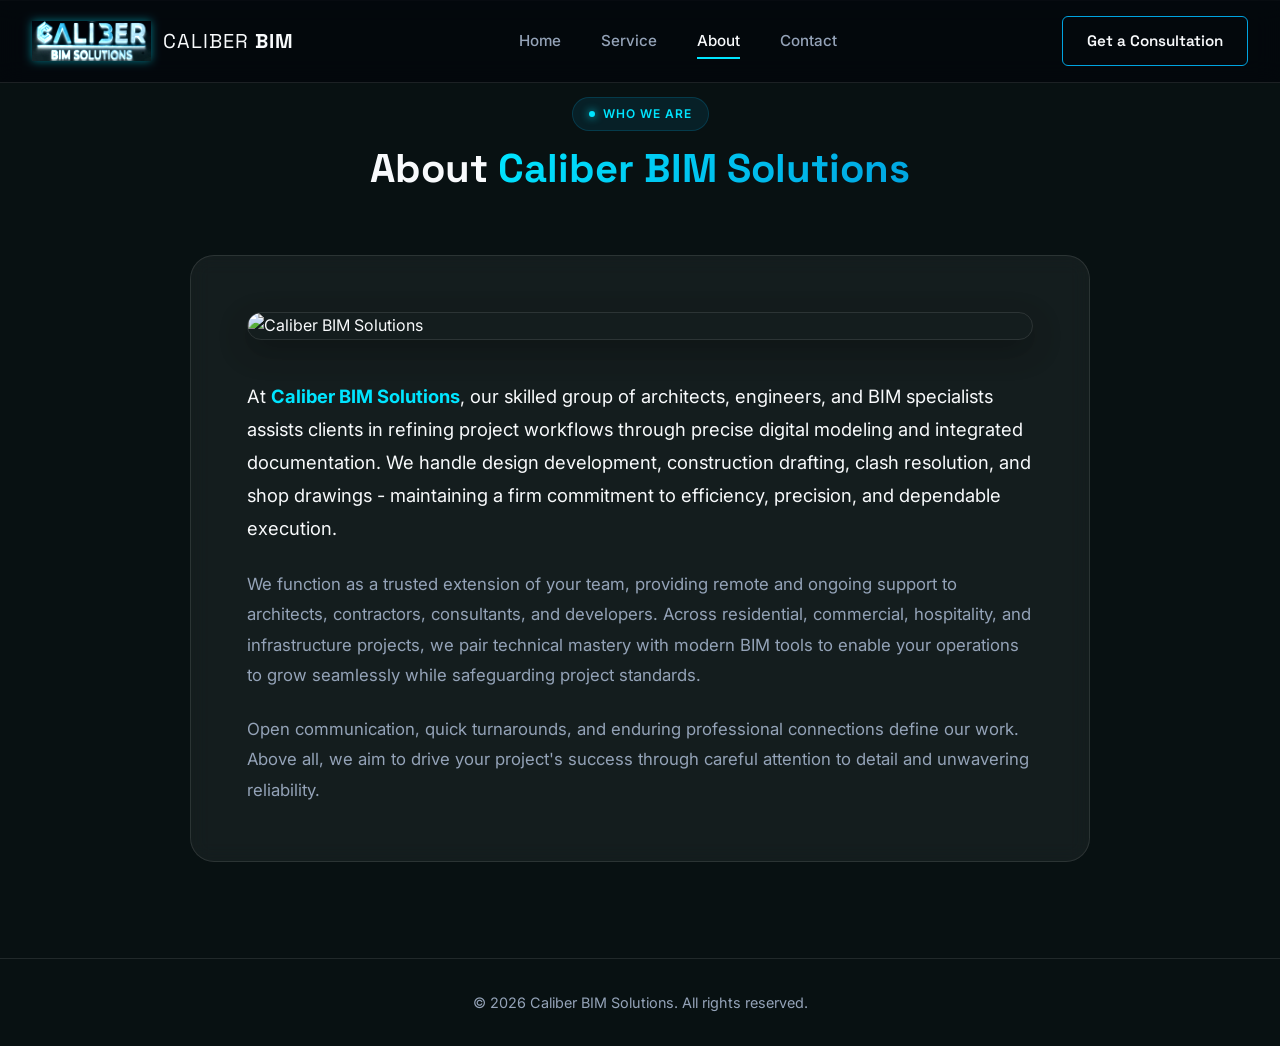
==== commit 6012e0ad: "update these changes" ====
--- a/about.html
+++ b/about.html
@@ -27,7 +27,7 @@
     <header class="navbar">
         <div class="nav-container">
             <div class="logo">
-                <img src="assets/Logo.jpg" alt="Caliber BIM Logo" class="nav-logo-img">
+                <img src="assets/new_logo.png" alt="Caliber BIM Logo" class="nav-logo-img">
                 <span>CALIBER <strong>BIM</strong></span>
             </div>
             <nav class="nav-links">
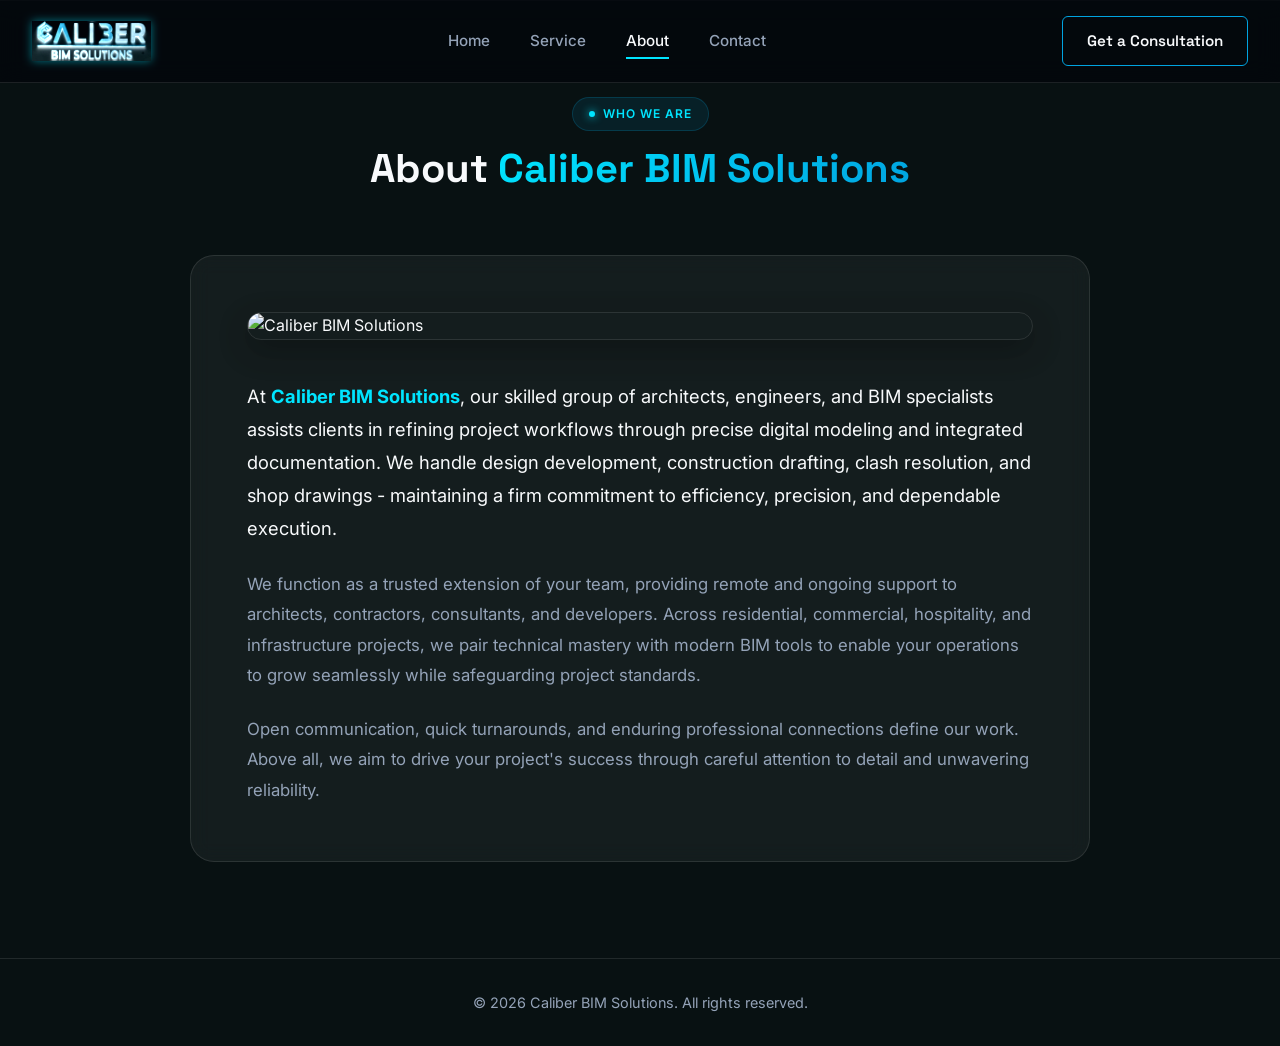
==== commit 01cc5427: "update this" ====
--- a/about.html
+++ b/about.html
@@ -28,7 +28,6 @@
         <div class="nav-container">
             <div class="logo">
                 <img src="assets/new_logo.png" alt="Caliber BIM Logo" class="nav-logo-img">
-                <span>CALIBER <strong>BIM</strong></span>
             </div>
             <nav class="nav-links">
                 <a href="index.html">Home</a>
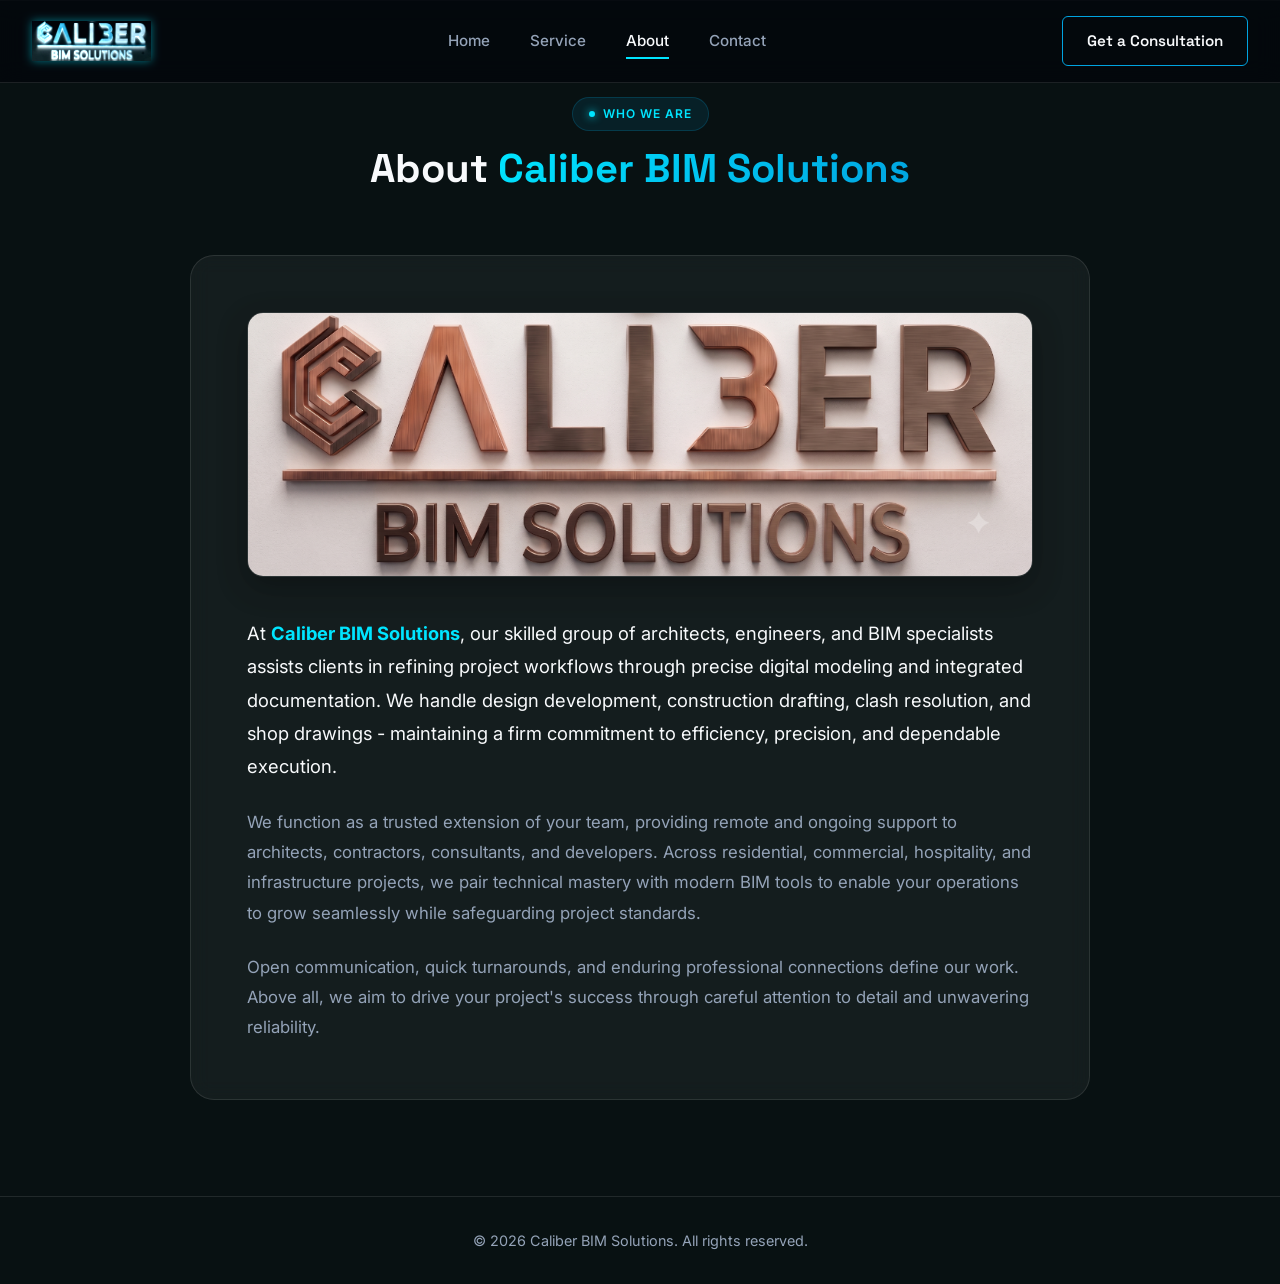
==== commit 9f097823: "update the image" ====
--- a/about.html
+++ b/about.html
@@ -58,7 +58,7 @@
             
             <div class="about-content-card">
                 <div class="about-image-wrapper">
-                    <img src="assets/Caliber.png" alt="Caliber BIM Solutions" class="about-img">
+                    <img src="assets/new_logo.png" alt="Caliber BIM Solutions" class="about-img">
                 </div>
                 <div class="about-text-block">
                     <p class="about-lead">
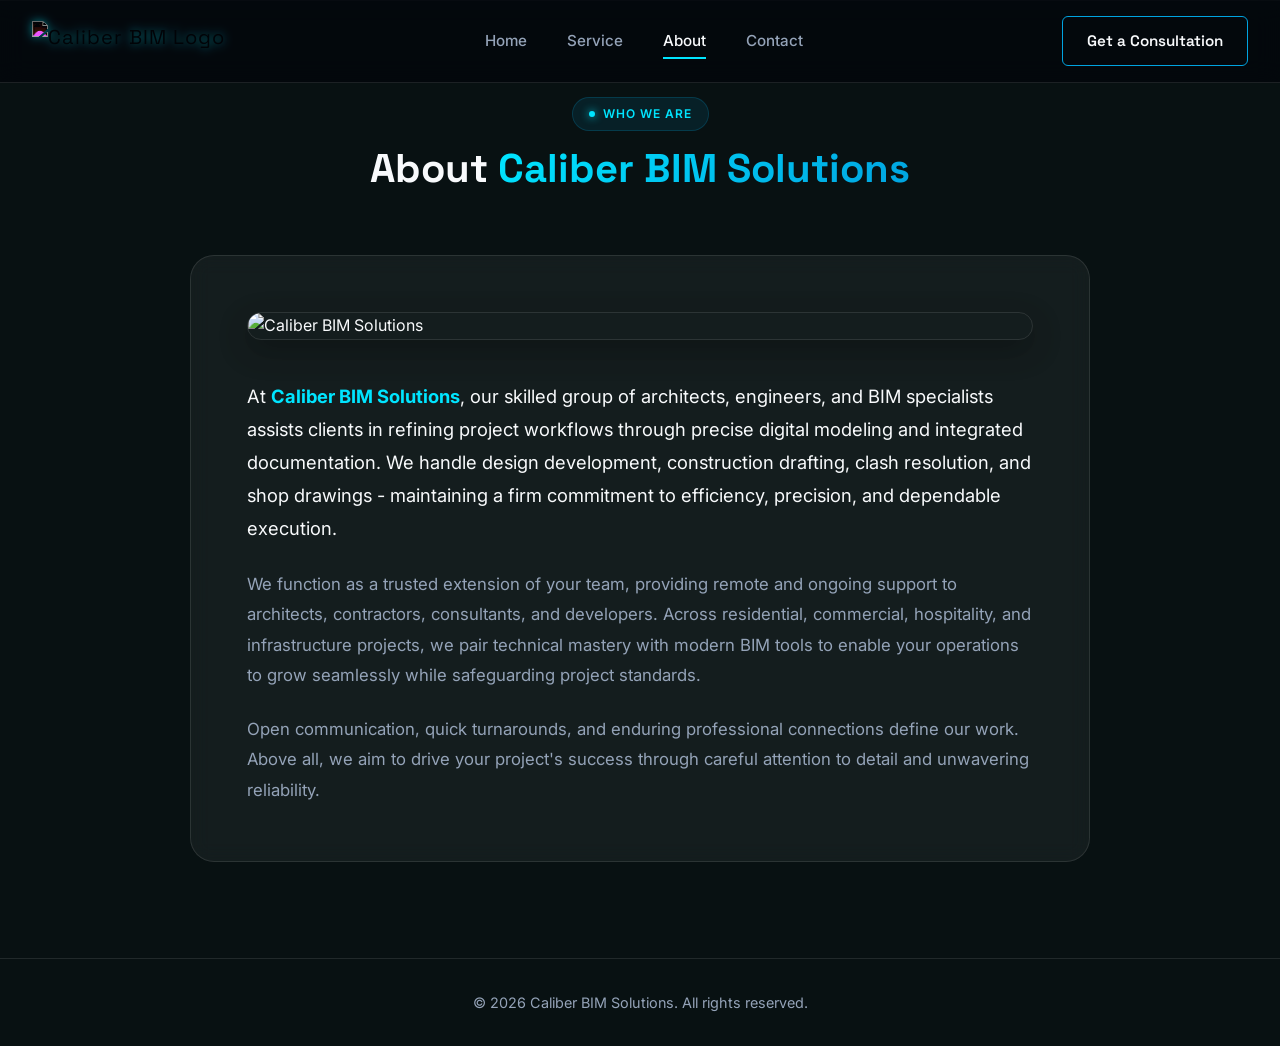
==== commit 58179711: "change the logo" ====
--- a/about.html
+++ b/about.html
@@ -27,7 +27,7 @@
     <header class="navbar">
         <div class="nav-container">
             <div class="logo">
-                <img src="assets/new_logo.png" alt="Caliber BIM Logo" class="nav-logo-img">
+                <img src="assets/Logo.png" alt="Caliber BIM Logo" class="nav-logo-img">
             </div>
             <nav class="nav-links">
                 <a href="index.html">Home</a>
@@ -58,7 +58,7 @@
             
             <div class="about-content-card">
                 <div class="about-image-wrapper">
-                    <img src="assets/new_logo.png" alt="Caliber BIM Solutions" class="about-img">
+                    <img src="assets/Logo.png" alt="Caliber BIM Solutions" class="about-img">
                 </div>
                 <div class="about-text-block">
                     <p class="about-lead">
